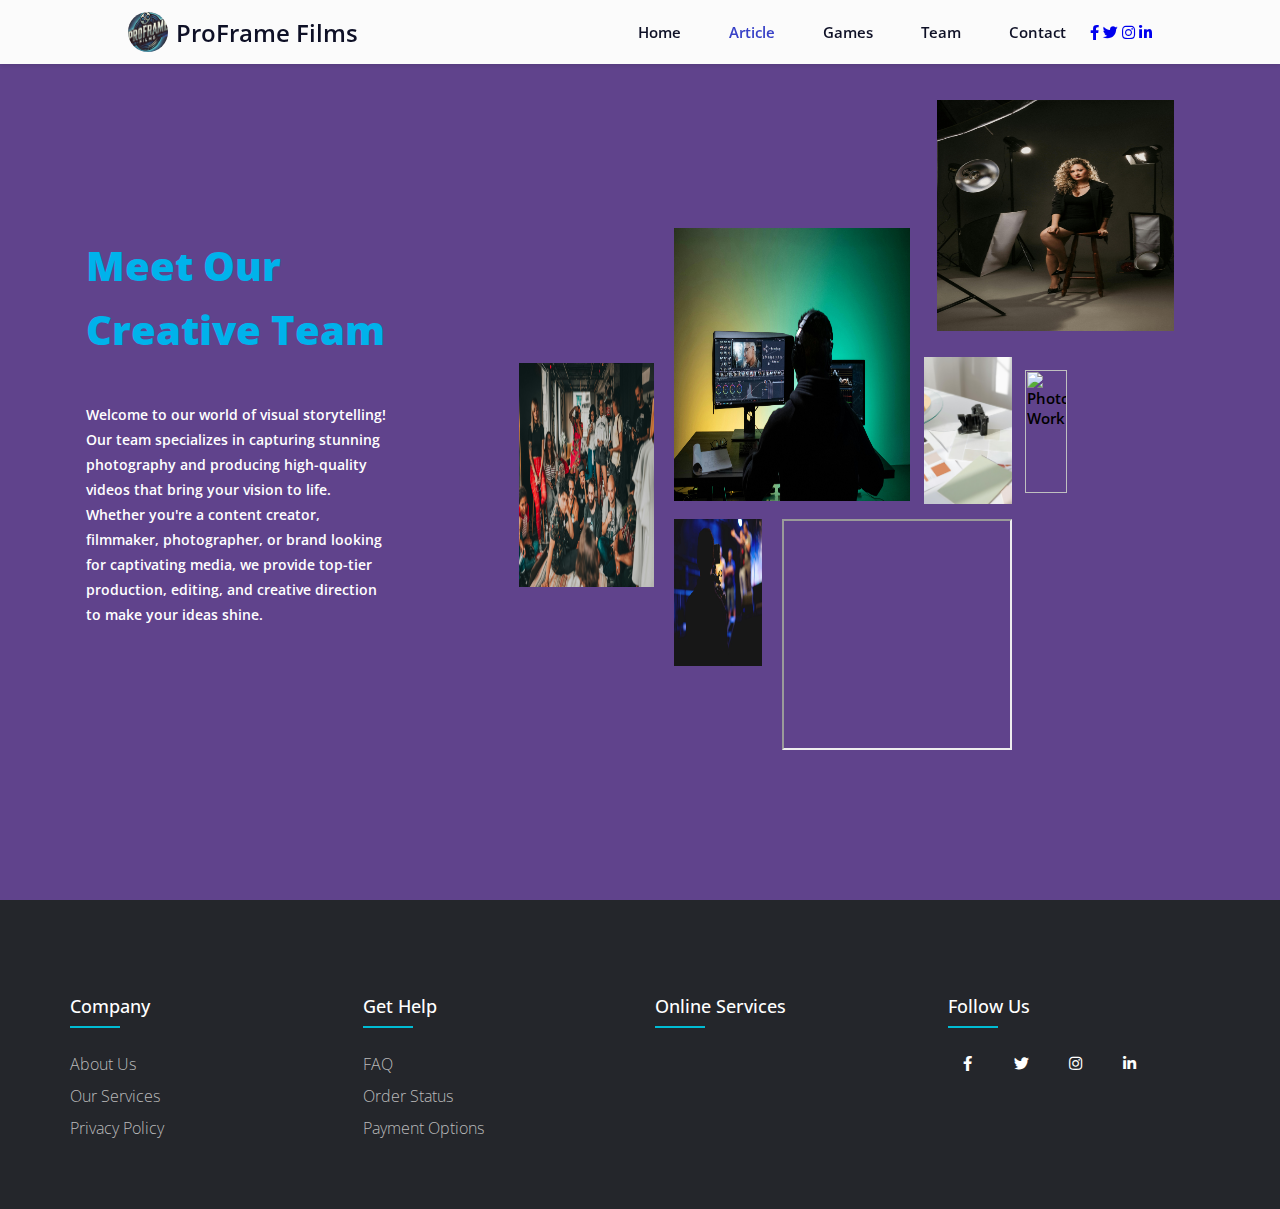
==== main/About.html @ 8e9529fa "About" ====
<html lang="en">
<head>
    <meta charset="UTF-8">
    <meta name="viewport" content="width=device-width, initial-scale=1.0">
    <title>About</title>
    <link rel="stylesheet" href="../css/styles.css">
    <link href='https://unpkg.com/boxicons@2.1.4/css/boxicons.min.css' rel='stylesheet'>
    <link rel="stylesheet" type="text/css"  href="https://cdnjs.cloudflare.com/ajax/libs/font-awesome/5.15.1/css/all.min.css">
   
    <link rel="stylesheet" href="https://cdn.jsdelivr.net/npm/swiper/swiper-bundle.min.css">
</head>
<body>
    <header class="header">
        <a href="#" class="header-logo">  <img src="../images/Screenshot 2025-02-19 092839.png" alt="logo" style="width: 100%; height:80%;"></a>

        <div class="header-toggle">
            <i class="bx bx-menu" id="header-toggle"></i>
        </div>

        <nav class="nav" id="nav-menu">
            
            <div class="nav-content bd-grid">
               <!--  <i class="fa-brands fa-x-twitter"></i>
                <i class="fa-brands fa-facebook-f"></i>
                <i class="fa-brands fa-instagram"></i> -->
                <a href="#" class="nav-perfil">
                    
                    <div class="nav-img">
                <img src="../images/Screenshot 2025-02-19 092839.png" alt="logo">
                    </div>

                    <div>
                        <span class="nav-name">ProFrame Films</span>
                      
                    </div>
                </a>

                <div class="nav-menu">
                    <ul class="nav-list">
                        <li class="nav-item">
                            <a href="../index.html" class="nav-link ">Home</a>
                        </li>
                        <li class="nav-item dropdown">
                            <a href="About.html" class="nav-link active">Article 
                                
                            </a>
                        </li>
                        <li class="nav-item"><a href="./Games.html" class="nav-link">Games</a></li>
                        <li class="nav-item"><a href="./Team.html" class="nav-link">Team</a></li>
                        <li class="nav-item"><a href="./Contact.htm" class="nav-link">Contact</a></li>
                        <div class="social-links">
                            <a href="#"><i class="fab fa-facebook-f"></i></a>
                            <a href="#"><i class="fab fa-twitter"></i></a>
                            <a href="#"><i class="fab fa-instagram"></i></a>
                            <a href="#"><i class="fab fa-linkedin-in"></i></a>
                        </div>
                    </ul>
                    
                </div>
            </div>
        </nav>
    </header>
    <main>
        <div class="responsive-container-block bigContainer">
            <div class="responsive-container-block Container">
              <div class="responsive-container-block leftSide">
                <p class="text-blk heading">
                  Meet Our Creative Team
                </p>
                <p class="text-blk subHeading">
                  Welcome to our world of visual storytelling! Our team specializes in capturing stunning photography and producing high-quality videos that bring your vision to life. Whether you're a content creator, filmmaker, photographer, or brand looking for captivating media, we provide top-tier production, editing, and creative direction to make your ideas shine.
                </p>
              </div>
              <div class="responsive-container-block rightSide">
                <img class="number1img" src="../images/pexels-bertellifotografia-3856020.jpg" alt="Photography Team">
                <img class="number2img" src="../images/pexels-ron-lach-8102677.jpg" alt="Video Editing">
                <img class="number3img" src="../images/pexels-ninosouza-1870438.jpg" alt="Filmmaking">
                <img class="number5img" src="../images/pexels-anna-nekrashevich-7552741.jpg" alt="Camera Setup">
                <iframe allowfullscreen="allowfullscreen" class="number4vid" poster="https://workik-widget-assets.s3.amazonaws.com/widget-assets/images/video-preview.jpg" src="https://www.youtube.com/embed/example-video">
                </iframe>
                <img class="number7img" src="../images/pexels-8percent-media-1038146328-30716365.jpg" alt="Photography Work">
                <img class="number6img" src="../images/pexels-criativapix-18173595.jpg" alt="Lighting Setup">
              </div>
            </div>
          </div>
          
    </main>
     
  <footer class="footer">
    <div class="footer-container">
        <div class="row">
            <div class="footer-col">
                <h4>company</h4>
                <ul>
                    <li><a href="#">about us</a></li>
                    <li><a href="#">our services</a></li>
                    <li><a href="#">privacy policy</a></li>
                   
                </ul>
            </div>
            <div class="footer-col">
                <h4>get help</h4>
                <ul>
                    <li><a href="#">FAQ</a></li>
                   
                   
                    <li><a href="#">order status</a></li>
                    <li><a href="#">payment options</a></li>
                </ul>
            </div>
            <div class="footer-col">
                <h4>online services</h4>
                <ul>
                    
                </ul>
            </div>
            <div class="footer-col">
                <h4>follow us</h4>
                <div class="social-links">
                    <a href="#"><i class="fab fa-facebook-f"></i></a>
                    <a href="#"><i class="fab fa-twitter"></i></a>
                    <a href="#"><i class="fab fa-instagram"></i></a>
                    <a href="#"><i class="fab fa-linkedin-in"></i></a>
                </div>
            </div>
        </div>
    </div>
</footer>
    <script src="../js/script.js"></script>
    </body>
</html>
---- css/styles.css ----
@import url('https://fonts.googleapis.com/css2?family=Open+Sans:ital,wght@0,300..800;1,300..800&display=swap');

:root {
    --header-height: 3rem;
    --first-color-light: #C4C7F5;
    --dark-color: #0E1026;
    --white-color: #FBFBFB;
    --gray: #41403e;
    --active-color: #3841c7;
    --blue: #00bfff;
    --purple: #60438c;
    --body-font: 'Open Sans', sans-serif;
    --nav-name-font-size: 1.5rem;
    --normal-font-size: .938rem;
    --z-fixed: 100;
}

*,::before,::after {
    box-sizing: border-box;
}

body {
    margin: var(--header-height) 0 0 0;
    font-family: var(--body-font);
    font-size: var(--normal-font-size);
    height: 100vh;
    width: 100%;
    font-weight: 600;
    background-size: cover;
    background-position: center;
}

ul {
    margin: 0;
    padding: 0;
    list-style: none;
}

a {
    text-decoration: none;
}

.bd-grid {
    max-width: 1024px;
    display: grid;
    grid-template-columns: 100%;
    margin-left: 1.5rem;
    margin-right: 1.5rem;
}

.header {
    position: fixed;
    top: 0;
    left: 0;
    width: 100%;
    height: var(--header-height);
    padding: 0 1rem;
    background-color: var(--white-color);
    z-index: var(--z-fixed);
    display: flex;
    justify-content: space-between;
    align-items: center;
    box-shadow: 0 2px 4px rgba(0, 0, 0, .1);
}

.header-logo {
    color: var(--dark-color);
}

.header-toggle {
    font-size: 1.7rem;
    cursor: pointer;
}

.nav-content {
    display: flex;
    flex-direction: column;
}

.nav-perfil {
    display: flex;
    flex-direction: column;
    align-items: center;
    text-align: center;
    margin-bottom: 3rem;
}

.nav-img {
    display: flex;
    justify-content: center;
    width: 60px;
    height: 60px;
    border-radius: 50%;
    overflow: hidden;
    margin-bottom: 1rem;
}

.nav-img img {
    width: 70px;
}

.nav-name {
    display: block;
    font-size: var(--nav-name-font-size);
    color: var(--white-color);
}

.nav-item {
    margin-bottom: 2rem;
}

.nav-link {
    color: var(--first-color-light);
}

.nav-link:hover {
    color: var(--white-color);
}

.active {
    color: var(--white-color);
}

.dropdown-link {
    display: flex;
    align-items: center;
    justify-content: space-between;
}

.dropdown-icon {
    font-size: 1.3rem;
    transition: .5s;
}

.dropdown:hover .dropdown-icon {
    transform: rotate(180deg);
}

.dropdown-menu {
    margin: 1rem 0 0 1rem;
    display: none;
}

.dropdown:hover > .dropdown-menu {
    display: block;
}

.dropdown-item {
    margin: 1rem 0;
}

@media screen and (min-width: 768px) {
    body {
        margin: 0;
    }

    .header {
        height: calc(var(--header-height) + 1rem);
    }

    .header-logo, .header-toggle {
        display: none;
    }

    .nav {
        width: 100%;
    }

    .nav-content {
        flex-direction: row;
        justify-content: space-between;
        align-items: center;
    }

    .nav-perfil {
        flex-direction: row;
        text-align: initial;
        margin-bottom: 0;
    }

    .nav-img {
        width: 40px;
        height: 40px;
        margin-right: 0.5rem;
        margin-bottom: 0;
    }

    .nav-img img {
        width: 46px;
    }

    .nav-name {
        color: var(--dark-color);
    }

    .nav-list {
        display: flex;
        align-items: center;
    }

    .nav-item {
        margin: 0 1.5rem;
        padding: 1.4rem 0;
    }

    .nav-link {
        color: var(--dark-color);
    }

    .nav-link:hover {
        color: var(--first-color-light);
    }

    .active {
        color: var(--active-color);
    }

    .dropdown {
        position: relative;
    }

    .dropdown-menu {
        position: fixed;
        margin: 0;
        top: calc(var(--header-height) + 1rem);
        padding: 0.5rem 1.5rem;
        box-shadow: 0 2px 4px rgba(0, 0, 0, .1);
        border-radius: .5rem;
    }
}
.slider-wrapper {
    display: flex;
    height: 100vh;
    background-color: #111;
    color: white;
    font-family: Arial, sans-serif;
}
.left {
    width: 50%;
    display: flex;
    flex-direction: column;
    justify-content: center;
    align-items: center;
    background-color: black;
    padding: 20px;
    text-align: center;
}
.right {
    width: 50%;
    overflow: hidden;
}
.swiper-slide {
    position: relative;
}
.swiper-slide .sliderimg {
    width: 100%;
    height: 100vh;
    object-fit: cover;
}
.overlay {
    position: absolute;
    top: 0;
    left: 0;
    width: 100%;
    height: 100%;
    background: rgba(0, 0, 0, 0.5);
    display: flex;
    align-items: center;
    justify-content: center;
    font-size: 24px;
    font-weight: bold;
}

.services {
    background: var(--purple);
    color: var(--white-color);
    text-align: center;
    padding: 80px 10%;
}

.services-header h3 {
    font-size: 14px;
    text-transform: uppercase;
    letter-spacing: 2px;
    opacity: 0.8;
}

.services-header h1 {
    font-size: 32px;
    margin: 10px 0;
}

.services-header p {
    max-width: 600px;
    margin: 0 auto 20px;
    opacity: 0.7;
}

.btn {
    display: inline-block;
    color: var(--white-color);
    text-decoration: none;
    border: 2px solid var(--blue);
    padding: 10px 20px;
    transition: 0.3s;
    position: relative;
}

.btn:hover {
    background: var(--blue);
    color: var(--dark-color);
}

.services-grid {
    display: grid;
    grid-template-columns: repeat(auto-fit, minmax(250px, 1fr));
    gap: 40px;
    margin-top: 50px;
}

.service {
    text-align: center;
    padding: 20px;
}

.icon {
    display: inline-block;
    position: relative;
    width: 80px;
    height: 80px;
}

.icon img {
    width: 100%;
    height: 100%;
}

.icon .border-animation {
    position: absolute;
    top: 0;
    left: 0;
    width: 100%;
    height: 100%;
    border: 2px solid var(--blue);
    box-sizing: border-box;
    animation: slideBorder 2s linear infinite;
}

@keyframes slideBorder {
    0% {
        clip-path: inset(0 100% 100% 0);
    }
    25% {
        clip-path: inset(0 0 100% 0);
    }
    50% {
        clip-path: inset(0 0 0 100%);
    }
    75% {
        clip-path: inset(100% 0 0 0);
    }
    100% {
        clip-path: inset(0 100% 100% 0);
    }
}
.grid-container {
    
    background-color: var(--purple);
    display: grid;
    grid-template-columns: auto auto auto;
    gap: -2px;
  
    padding: 10px;
  }
  iframe{
    height: 100%;
    width: 100%;
  }
  .grid-container > div {
  
    text-align: center;
    padding: 2px;
    font-size: 30px;
    
  }
  
  .videosa {
    grid-row: 1 / span 2;
  }

 .projects {
    background-color:var(--purple);
    color: white;
    font-family: Arial, sans-serif;
    display: flex;
    justify-content: center;
    align-items: center;
    height: 20vh;
    margin: 0;
    padding: 20px;
    box-sizing: border-box;
}
.project-container {
    display: flex;
    justify-content: center;
    align-items: center;
  
    background-color: transparent;
}

.project-container {
    display: flex;
    gap: 70px;
}

.box {
    width: 100px;
    height: 100px;
    display: flex;
    justify-content: center;
    align-items: center;
    position: relative;
    border-radius: 10px;
    overflow: hidden;
}


.box::before {
    content: "";
    position: absolute;
    inset: 0;
    border-radius: inherit;
    padding: 3px;
    background: linear-gradient(0deg, #00bcd4, transparent);
    -webkit-mask: 
        linear-gradient(#fff 0 0) content-box, 
        linear-gradient(#fff 0 0);
    -webkit-mask-composite: destination-out;
    mask-composite: exclude;
    animation: borderGlow 2s linear infinite;
}

.icon {
    font-size: 40px;
    color: white;
    z-index: 1;
    position: relative;
}

@keyframes borderGlow {
    0% {
        background: linear-gradient(0deg, #00bcd4, transparent);
    }
    25% {
        background: linear-gradient(90deg, #00bcd4, transparent);
    }
    50% {
        background: linear-gradient(180deg, #00bcd4, transparent);
    }
    75% {
        background: linear-gradient(270deg, #00bcd4, transparent);
    }
    100% {
        background: linear-gradient(360deg, #00bcd4, transparent);
    }
}


.team-section {
    text-align: center;
    padding: 80px 20px;
    background: url('../images/uwp4613300.png') no-repeat center center/cover;
    width: 100%;
}

.team-section h2 {
    font-size: 32px;
    font-weight: bold;
    text-transform: uppercase;
    position: relative;
    display: inline-block;
}

.team-section h2::after {
    content: '';
    display: block;
    width: 50px;
    height: 4px;
    background-color: #00bcd4;
    margin: 8px auto 0;
}

/* Team Members */
.team-gallery {
    display: flex;
    justify-content: center;
    flex-wrap: wrap;
    gap: 20px;
    margin-top: 40px;
}

.team-member {
    width: 220px;
    position: relative;
    overflow: hidden;
    border-radius: 10px;
}

.team-member img {
    width: 100%;
    display: block;
    transition: transform 0.3s ease-in-out;
}

.team-member:hover img {
    transform: scale(1.1);
}
.team-member .name {
    position: absolute;
    bottom: 0;
    left: 0;
    width: 100%;
    background: rgba(0, 0, 0, 0.7);
    color: white;
    text-align: center;
    padding: 10px;
    font-size: 16px;
    font-weight: bold;
    opacity: 0;
    transition: opacity 0.3s ease-in-out;
}

.team-member:hover .name {
    opacity: 1;
}
/* Meet Our Team Button */
.team-btn {
    display: inline-block;
    background-color: transparent;
    color: white;
    font-size: 16px;
    border: 2px solid #00bcd4;
    padding: 10px 20px;
    margin-top: 30px;
    cursor: pointer;
    position: relative;
    text-transform: uppercase;
    font-weight: bold;
}

.team-btn::before {
    content: '';
    width: 10px;
    height: 2px;
    background: #00bcd4;
    position: absolute;
    top: 50%;
    left: -20px;
}


        .testimony-section {
            display: flex;
            justify-content: center;
            align-items: center;
            min-height: 60vh;
 background-color:var(--purple);
            margin: 0;
           
        }
        .testimonial-card {
            position: relative;
            max-width: 600px;
            padding: 40px;
            background:white;
            box-shadow: 0 4px 10px rgba(0, 0, 0, 0.1);
            border-radius: 15px;
            transition: transform 0.3s ease, box-shadow 0.3s ease;
            text-align: center;
        }
        .testimonial-card:hover {
            transform: scale(1.05);
            box-shadow: 0 6px 15px rgba(0, 0, 0, 0.15);
        }
        .quote-background {
            position: absolute;
            font-size: 100px;
            color: black;
            font-weight: bold;
            z-index: 0;
        }
        .quote-top {
            top: -20px;
            right: 20px;
        }
        .quote-bottom {
            bottom: -20px;
            left: 20px;
        }
        .testimonial-text, .author {
            position: relative;
            z-index: 1;
        }
        .testimonial-text {
            font-size: 18px;
            font-style: italic;
            color: black;
        }
        .author {
            margin-top: 10px;
            font-weight: bold;
            color: #111827;
        }
.footer-container{
	max-width: 1170px;
	margin:auto;
}
.row{
	display: flex;
	flex-wrap: wrap;
}
ul{
	list-style: none;
}
.footer{
	background-color: #24262b;
    padding: 70px 0;
}
.footer-col{
   width: 25%;
   padding: 0 15px;
}
.footer-col h4{
	font-size: 18px;
	color: #ffffff;
	text-transform: capitalize;
	margin-bottom: 35px;
	font-weight: 500;
	position: relative;
}
.footer-col h4::before{
	content: '';
	position: absolute;
	left:0;
	bottom: -10px;
	background-color: #00bcd4;
	height: 2px;
	box-sizing: border-box;
	width: 50px;
}
.footer-col ul li:not(:last-child){
	margin-bottom: 10px;
}
.footer-col ul li a{
	font-size: 16px;
	text-transform: capitalize;
	color: #ffffff;
	text-decoration: none;
	font-weight: 300;
	color: #bbbbbb;
	display: block;
	transition: all 0.3s ease;
}
.footer-col ul li a:hover{
	color: #ffffff;
	padding-left: 8px;
}
.footer-col .social-links a{
	display: inline-block;
	height: 40px;
	width: 40px;
	;
	margin:0 10px 10px 0;
	text-align: center;
	line-height: 40px;
	border-radius: 50%;
	color: #ffffff;
	transition: all 0.5s ease;
}
.footer-col .social-links a:hover{
	color: #24262b;
	background-color: #ffffff;
}

/* About page */

.text-blk {
    padding-top: 0px;
    padding-right: 0px;
    padding-bottom: 0px;
    padding-left: 0px;
    line-height: 20px;
    color: white;
    font-size: 14px;
    margin-top: 0px;
    margin-right: 0px;
    margin-bottom: 40px;
    margin-left: 0px;
  }
  
  .responsive-container-block {
    min-height: 75px;
    height: fit-content;
    width: 100%;
    padding-top: 10px;
    padding-right: 10px;
    padding-bottom: 10px;
    padding-left: 10px;
    display: flex;
    flex-wrap: wrap;
    margin-top: 0px;
    margin-right: auto;
    margin-bottom: 0px;
    margin-left: auto;
    justify-content: flex-start;
  }
  
  .responsive-container-block.bigContainer {
    background-image: initial;
    background-position-x: initial;
    background-position-y: initial;
    background-size: initial;
    background-repeat-x: initial;
    background-repeat-y: initial;
    background-attachment: initial;
    background-origin: initial;
    background-clip: initial;
    background-color: var(--purple);
    padding-top: 10px;
    padding-right: 20px;
    padding-bottom: 10px;
    padding-left: 20px;
    margin: 0 0 0 0;
  }
  
  .responsive-container-block.Container {
    max-width: 1320px;
    align-items: center;
    justify-content: center;
    margin-top: 80px;
    margin-right: auto;
    margin-bottom: 80px;
    margin-left: auto;
    padding-top: 10px;
    padding-right: 0px;
    padding-bottom: 10px;
    padding-left: 0px;
  }
  
  .responsive-container-block.leftSide {
    width: auto;
    align-items: flex-start;
    padding-top: 10px;
    padding-right: 0px;
    padding-bottom: 10px;
    padding-left: 0px;
    flex-direction: column;
    position: static;
    margin-top: 0px;
    margin-right: auto;
    margin-bottom: 0px;
    margin-left: auto;
    max-width: 300px;
  }
  
  .text-blk.heading {
    font-size: 40px;
    line-height: 64px;
    font-weight: 900;
    color: #00B2EB;
    margin-top: 0px;
    margin-right: 0px;
    margin-bottom: 40px;
    margin-left: 0px;
  }
  
  .text-blk.btn {
    color: rgb(0, 178, 235);
    background-image: initial;
    background-position-x: initial;
    background-position-y: initial;
    background-size: initial;
    background-repeat-x: initial;
    background-repeat-y: initial;
    background-attachment: initial;
    background-origin: initial;
    background-clip: initial;
    background-color: rgb(255, 255, 255);
    box-shadow: rgba(160, 121, 0, 0.2) 0px 12px 35px;
    border-top-left-radius: 100px;
    border-top-right-radius: 100px;
    border-bottom-right-radius: 100px;
    border-bottom-left-radius: 100px;
    padding-top: 20px;
    padding-right: 50px;
    padding-bottom: 20px;
    padding-left: 50px;
    cursor: pointer;
  }
  
  .responsive-container-block.rightSide {
    width: 675px;
    position: relative;
    padding-top: 0px;
    padding-right: 0px;
    padding-bottom: 0px;
    padding-left: 0px;
    display: flex;
    height: 700px;
    min-height: auto;
  }
  
  .number1img {
    margin-top: 39%;
    margin-right: 80%;
    margin-bottom: 29%;
    margin-left: 0px;
    height: 32%;
    width: 20%;
    position: absolute;
  }
  
  .number2img {
    margin-top: 19%;
    margin-right: 42%;
    margin-bottom: 42%;
    margin-left: 23%;
    width: 35%;
    height: 39%;
    position: absolute;
  }
  
  .number3img {
    width: 13%;
    height: 21%;
    position: absolute;
    margin-top: 62%;
    margin-right: 64%;
    margin-bottom: 30%;
    margin-left: 23%;
  }
  
  .number4vid {
    width: 34%;
    height: 33%;
    position: absolute;
    margin-top: 62%;
    margin-right: 27%;
    margin-bottom: 0px;
    margin-left: 39%;
  }
  
  .number5img {
    position: absolute;
    width: 13%;
    height: 21%;
    margin-top: 38%;
    margin-right: 27%;
    margin-bottom: 41%;
    margin-left: 60%;
  }
  
  .number6img {
    position: absolute;
    margin-top: 0px;
    margin-right: 3%;
    margin-bottom: 67%;
    margin-left: 62%;
    width: 35%;
    height: 33%;
  }
  
  .number7img {
    position: absolute;
    width: 25%;
    margin-top: 40%;
    margin-right: 0px;
    margin-bottom: 18%;
    margin-left: 75%;
    height: 42%;
  }
  
  .text-blk.subHeading {
    font-size: 14px;
    line-height: 25px;
  }
  
  @media (max-width: 1024px) {
    .responsive-container-block.Container {
      flex-direction: column-reverse;
    }
  
    .text-blk.heading {
      text-align: center;
      max-width: 370px;
    }
  
    .text-blk.subHeading {
      text-align: center;
    }
  
    .responsive-container-block.leftSide {
      align-items: center;
      max-width: 480px;
    }
  
    .responsive-container-block.rightSide {
      margin-top: 0px;
      margin-right: auto;
      margin-bottom: 100px;
      margin-left: auto;
    }
  
    .responsive-container-block.rightSide {
      margin: 0 auto 70px auto;
    }
  }
  

  @media (max-width: 500px) {
    .number1img {
      display: none;
    }
  
    .number2img {
      display: none;
    }
  
    .number3img {
      display: none;
    }
  
    .number5img {
      display: none;
    }
  
    .number6img {
      display: none;
    }
  
    .number7img {
      display: none;
    }
  
    .responsive-container-block.rightSide {
      width: 100%;
      height: 250px;
      margin-top: 0px;
      margin-right: 0px;
      margin-bottom: 100px;
      margin-left: 0px;
    }
  
    .number4vid {
      position: static;
      margin-top: 0px;
      margin-right: auto;
      margin-bottom: 0px;
      margin-left: auto;
      width: 100%;
      height: 100%;
    }
  
    .text-blk.heading {
      font-size: 25px;
      line-height: 40px;
      max-width: 370px;
      width: auto;
    }
  
    .text-blk.subHeading {
      font-size: 14px;
      line-height: 25px;
    }
  
    .responsive-container-block.leftSide {
      width: 100%;
    }
  }
@media screen and (max-width: 768px) {
    :root {
        --nav-name-font-size: 1rem;
        --normal-font-size: 1rem;
    }

    .nav {
        position: fixed;
        top: 0;
        left: -100%;
        background: url('https://i.postimg.cc/rmWWDgCp/background.jpg') no-repeat;
        background-size: cover;
        background-position: center;
        width: 80%;
        height: 100vh;
        padding: 2rem 0;
        z-index: var(--z-fixed);
        transition: .5s;
        overflow-y: auto;
    }

    .show {
        left: 0;
    }
    .projects{
        height: 90vh;;
    }
.project-container{
    margin-top: 20px;
    display: flex;
    flex-direction: column;
}
    
        
        .box {
            width: 100px;
            height: 100px;
            gap:10px;
        }
    
    .icon {
        font-size: 30px;
   
}
.responsive-container-block.rightSide {
    width: 450px;
    height: 450px;
  }

  .responsive-container-block.leftSide {
    max-width: 450px;
  }
}
@media screen and (min-width: 1024px) {
    .bd-grid {
        margin-left: auto;
        margin-right: auto;

    }

    .wrapper{
		width: 960px;
		margin: 0 auto;}
}
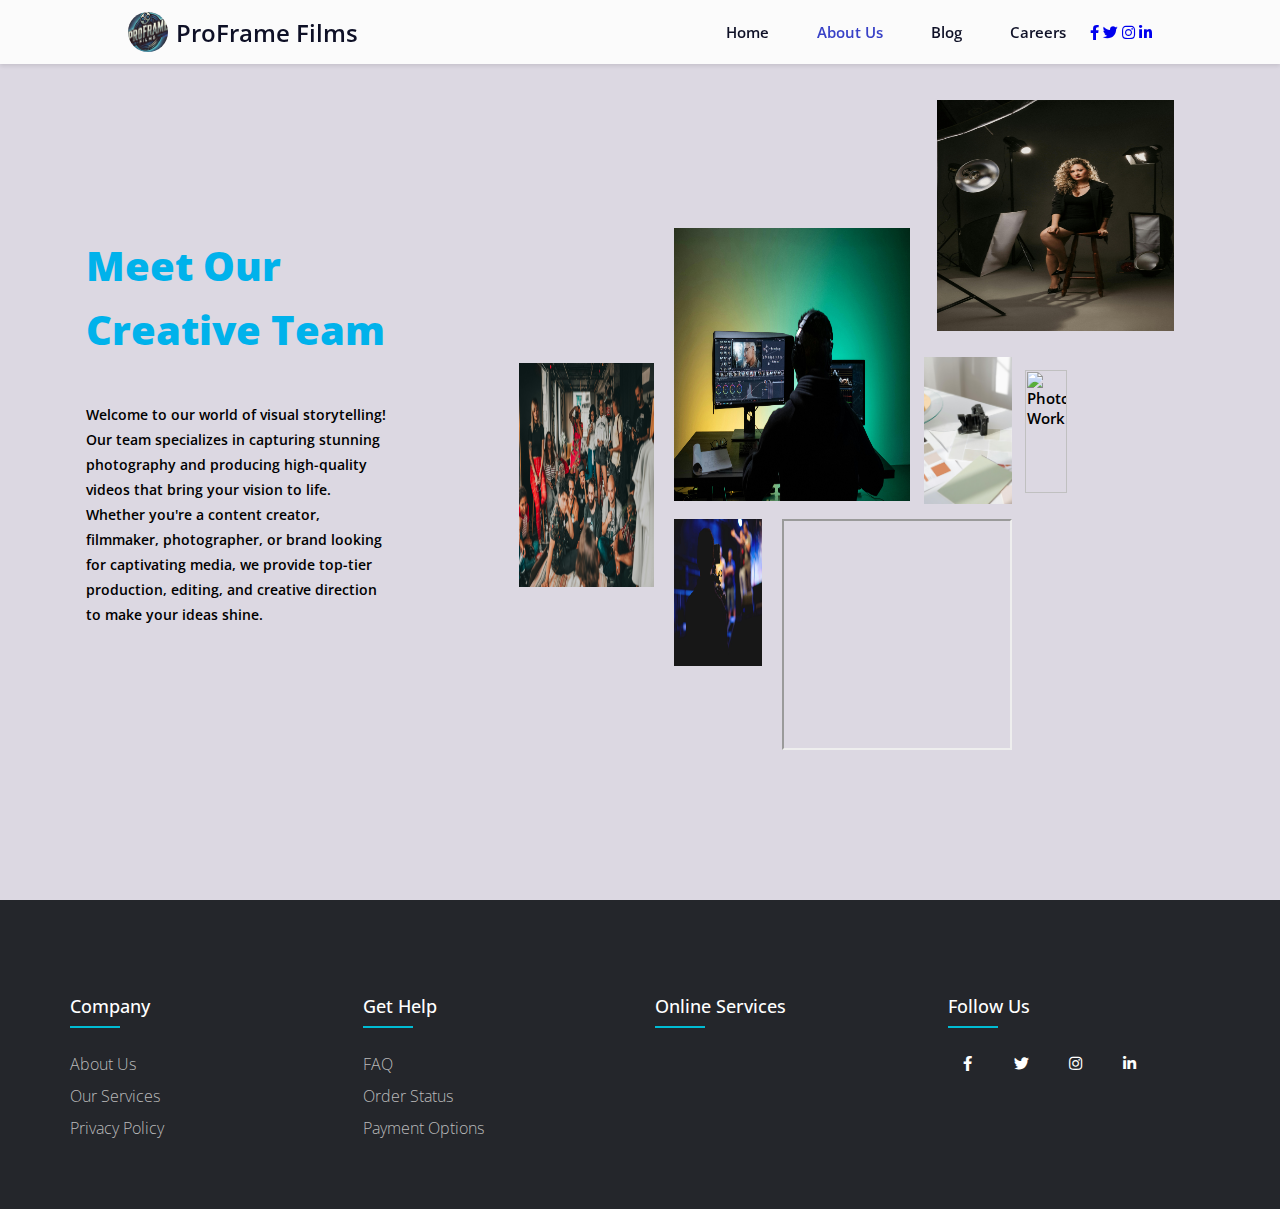
==== commit f2af0d83: "Upates" ====
--- a/main/About.html
+++ b/main/About.html
@@ -40,14 +40,15 @@
                         <li class="nav-item">
                             <a href="../index.html" class="nav-link ">Home</a>
                         </li>
-                        <li class="nav-item dropdown">
-                            <a href="About.html" class="nav-link active">Article 
-                                
-                            </a>
-                        </li>
-                        <li class="nav-item"><a href="./Games.html" class="nav-link">Games</a></li>
-                        <li class="nav-item"><a href="./Team.html" class="nav-link">Team</a></li>
-                        <li class="nav-item"><a href="./Contact.htm" class="nav-link">Contact</a></li>
+                    </li>
+                    <li class="nav-item ">
+                        <a href="About.html" class="nav-link active">About Us
+                            
+                        </a>
+                    </li>  <li class="nav-item"><a href="./Blog.html " class="nav-link">Blog</a></li>
+                
+                    
+                    <li class="nav-item"><a href="./Career.html" class="nav-link">Careers</a></li>
                         <div class="social-links">
                             <a href="#"><i class="fab fa-facebook-f"></i></a>
                             <a href="#"><i class="fab fa-twitter"></i></a>
@@ -76,7 +77,7 @@
                 <img class="number2img" src="../images/pexels-ron-lach-8102677.jpg" alt="Video Editing">
                 <img class="number3img" src="../images/pexels-ninosouza-1870438.jpg" alt="Filmmaking">
                 <img class="number5img" src="../images/pexels-anna-nekrashevich-7552741.jpg" alt="Camera Setup">
-                <iframe allowfullscreen="allowfullscreen" class="number4vid" poster="https://workik-widget-assets.s3.amazonaws.com/widget-assets/images/video-preview.jpg" src="https://www.youtube.com/embed/example-video">
+                <iframe allowfullscreen="allowfullscreen" class="number4vid" poster="">
                 </iframe>
                 <img class="number7img" src="../images/pexels-8percent-media-1038146328-30716365.jpg" alt="Photography Work">
                 <img class="number6img" src="../images/pexels-criativapix-18173595.jpg" alt="Lighting Setup">
--- a/css/styles.css
+++ b/css/styles.css
@@ -8,7 +8,7 @@
     --gray: #41403e;
     --active-color: #3841c7;
     --blue: #00bfff;
-    --purple: #60438c;
+    --purple: #dcd8e2;
     --body-font: 'Open Sans', sans-serif;
     --nav-name-font-size: 1.5rem;
     --normal-font-size: .938rem;
@@ -148,7 +148,51 @@
 .dropdown-item {
     margin: 1rem 0;
 }
-
+/* Careers page */
+.careers{
+    background-color: var(--purple);
+    text-align: center;
+    margin-top :6rem;
+}
+.careers-container {
+    width: 80%;
+    margin: auto;
+    padding: 20px;
+}
+.job-listings {
+    display: grid;
+    grid-template-columns: repeat(2, 1fr);
+    gap: 20px;
+}
+.job-card {
+    background: white;
+    padding: 20px;
+    border-radius: 8px;
+    box-shadow: 0 4px 8px rgba(0, 0, 0, 0.1);
+    text-align: left;
+    transition: transform 0.3s, box-shadow 0.3s;
+}
+.job-card:hover {
+    transform: translateY(-5px);
+    box-shadow: 0 6px 12px rgba(0, 0, 0, 0.2);
+}
+.job-card h3 {
+    margin: 0;
+}
+.job-card p {
+    margin: 5px 0;
+}
+.apply-btn {
+    background-color: var(--blue);
+    color: black;
+    padding: 10px 15px;
+    border: none;
+    border-radius: 5px;
+    cursor: pointer;
+}
+.apply-btn:hover {
+    background-color: darkblue;
+}
 @media screen and (min-width: 768px) {
     body {
         margin: 0;
@@ -227,6 +271,11 @@
         box-shadow: 0 2px 4px rgba(0, 0, 0, .1);
         border-radius: .5rem;
     }
+    .careers-container{
+        
+            width: 95%;
+        
+    }
 }
 .slider-wrapper {
     display: flex;
@@ -273,7 +322,7 @@
 
 .services {
     background: var(--purple);
-    color: var(--white-color);
+    color: black;
     text-align: center;
     padding: 80px 10%;
 }
@@ -298,7 +347,7 @@
 
 .btn {
     display: inline-block;
-    color: var(--white-color);
+    color: black;
     text-decoration: none;
     border: 2px solid var(--blue);
     padding: 10px 20px;
@@ -324,6 +373,7 @@
 }
 
 .icon {
+   
     display: inline-block;
     position: relative;
     width: 80px;
@@ -364,29 +414,35 @@
     }
 }
 .grid-container {
-    
     background-color: var(--purple);
     display: grid;
     grid-template-columns: auto auto auto;
-    gap: -2px;
-  
+   
     padding: 10px;
-  }
-  iframe{
+}
+
+video {
+    width: 100%;
     height: 100%;
-    width: 100%;
-  }
-  .grid-container > div {
-  
+    object-fit:fill;
+}
+
+.grid-container > div {
     text-align: center;
     padding: 2px;
     font-size: 30px;
-    
-  }
-  
-  .videosa {
+    position: relative;
+}
+.videosa {
     grid-row: 1 / span 2;
   }
+
+
+.videosf video, .videosg video {
+    height: 300px; 
+}
+
+
 
  .projects {
     background-color:var(--purple);
@@ -442,7 +498,7 @@
 
 .icon {
     font-size: 40px;
-    color: white;
+    color: black;
     z-index: 1;
     position: relative;
 }
@@ -681,7 +737,177 @@
 	color: #24262b;
 	background-color: #ffffff;
 }
-
+/* Blog */
+.blog{
+	margin: 0;
+	padding: 0;
+	font-size: 1.6rem;
+	font-family: "Roboto", sans-serif;
+	max-width: 50rem;
+	padding: 5rem;
+	margin: 5rem auto;
+	background-color: var(--purple);
+	color: black;
+}
+.main-container {
+	display: flex;
+	flex-direction: column;
+	align-items: flex-start;
+	justify-content: flex-start;
+}
+.blog-image {
+	width: 100%;
+}
+.headline {
+	font-family: "Archivo Black", sans-serif;
+	letter-spacing: 1;
+	text-transform: uppercase;
+	color: yellow;
+	margin: 0;
+	text-shadow: 10px 10px 2px black, -10px -10px 2px #0ebeff,
+		-10px 10px 2px #fff, 10px -10px 2px black;
+}
+.subhead {
+	font-size: 2.4rem;
+	font-weight: 300;
+}
+
+.highlight {
+	font-style: italic;
+	font-weight: bold;
+	padding: 0rem 2rem;
+	width: 70%;
+}
+.highlight-1 {
+	color: black;
+	background: yellow;
+	box-shadow: 10px 10px 2px #0ebeff;
+}
+.highlight-2 {
+	color: yellow;
+	background: #0ebeff;
+	box-shadow: 10px 10px 2px black;
+}
+.highlight-3 {
+	color: yellow;
+	background: black;
+	box-shadow: 10px 10px 2px #0ebeff;
+}
+.article-meta {
+	max-width: 96rem;
+	width: 100%;
+	display: flex;
+	flex-direction: column;
+
+	align-items: flex-start;
+	justify-content: space-between;
+}
+.author {
+	display: flex;
+	align-items: center;
+	margin-bottom: 2rem;
+}
+
+.author svg {
+	height: 3rem;
+	width: 3rem;
+	margin: 0 1rem 0 0;
+}
+.author p {
+	margin-right: 1rem;
+	color: rgb(78, 77, 77);
+	font-style: bold;
+}
+.tag {
+	border: 1px solid black;
+	padding: 0.5rem 1rem;
+	border-radius: 5rem;
+	color: black;
+	background-color: yellow;
+	box-shadow: 5px 5px 2px black;
+	margin-right: 0.5rem;
+	font-size: 1.2rem;
+}
+.tag.featured {
+	color: yellow;
+	background-color: black;
+	box-shadow: 5px 5px 2px #0ebeff;
+}
+.article {
+	font-size: 1.8rem;
+	line-height: 2;
+}
+.article-para-1 {
+	font-size: 2rem;
+	line-height: 1.5;
+	color: gray;
+	margin-top: 10rem;
+}
+.article-row {
+	display: flex;
+	flex-direction: column;
+
+	justify-content: stretch;
+}
+.article-col {
+	flex: 1 1;
+	justify-content: stretch;
+}
+aside {
+	font-size: 2.4rem;
+	font-weight: bold;
+	line-height: 1.2;
+}
+blockquote {
+	text-indent: 0.5rem;
+	box-shadow: -20px 0px 0px #0ebeff;
+}
+.bq-long {
+	border-left: 10px solid #0ebeff;
+	box-shadow: -20px 0px 0px yellow;
+}
+.bq-short {
+	border-left: 10px solid black;
+}
+.bq-medium {
+	box-shadow: -20px 0px 0px black;
+	border-left: 10px solid yellow;
+}
+blockquote {
+	text-indent: 0;
+	hanging-punctuation: first;
+}
+.bq-short::before {
+	content: open-quote;
+	color: #0ebeff;
+}
+.bq-short::after {
+	content: close-quote;
+	color: black;
+}
+
+.bq-long::before {
+	content: open-quote;
+	color: black;
+}
+.bq-long::after {
+	content: close-quote;
+	color: yellow;
+}
+.bq-medium::before {
+	content: open-quote;
+	color: #0ebeff;
+}
+.bq-medium::after {
+	content: close-quote;
+	color: black;
+}
+figcaption {
+	font-weight: bold;
+	background: linear-gradient(to right, black, #0ebeff);
+	-webkit-background-clip: text;
+	-webkit-text-fill-color: transparent;
+}
 /* About page */
 
 .text-blk {
@@ -690,7 +916,7 @@
     padding-bottom: 0px;
     padding-left: 0px;
     line-height: 20px;
-    color: white;
+    color: black;
     font-size: 14px;
     margin-top: 0px;
     margin-right: 0px;
@@ -987,7 +1213,7 @@
         position: fixed;
         top: 0;
         left: -100%;
-        background: url('https://i.postimg.cc/rmWWDgCp/background.jpg') no-repeat;
+        background: url('../images/camera-7889301_1280.jpg') no-repeat;
         background-size: cover;
         background-position: center;
         width: 80%;
@@ -1029,6 +1255,28 @@
   .responsive-container-block.leftSide {
     max-width: 450px;
   }
+  .blog	{
+    max-width: 65rem;
+}
+.headline {
+    font-size: 7.4rem;
+}
+.subhead {
+    font-size: 3.6rem;
+}
+.tag {
+    margin-right: 3rem;
+    font-size: 1.6rem;
+
+
+}
+
+aside {
+    font-size: 3.6rem;
+}
+.article-para-1 {
+    font-size: 2.4rem;
+}
 }
 @media screen and (min-width: 1024px) {
     .bd-grid {
@@ -1040,4 +1288,22 @@
     .wrapper{
 		width: 960px;
 		margin: 0 auto;}
-}
+        .blog {
+            max-width: 90rem;
+        }
+        .article-meta {
+            flex-direction: row;
+            align-items: center;
+        }
+        .author {
+            margin-bottom: unset;
+        }
+        .article-row {
+            flex-direction: row;
+        }
+        .article-col-1,
+        .article-col-2 {
+            margin-right: 2rem;
+        }
+    
+}
